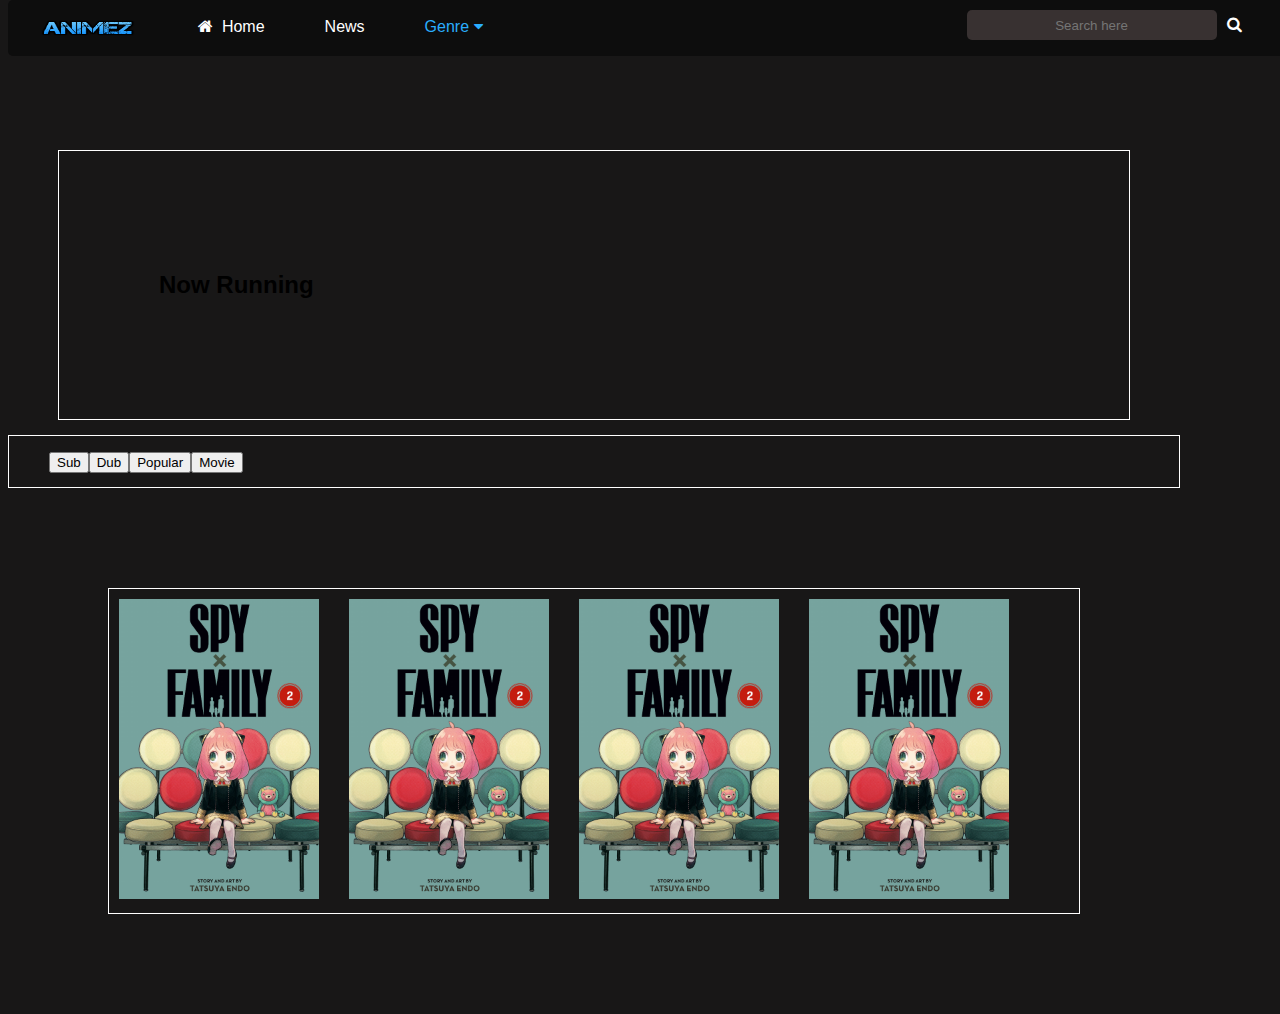
==== index.html @ 06a94055 "init" ====
<!DOCTYPE html>
<html>

<head>
  <meta name="viewport" content="width=device-width, initial-scale=1.0">
  <link rel="stylesheet" href="https://cdnjs.cloudflare.com/ajax/libs/font-awesome/4.7.0/css/font-awesome.min.css">
  <link rel="stylesheet" href="css/animeproject.css">
  <title>project on anime</title>
</head>

<body class="wholebody">
  <div class="navbar">
    <a href="#">
      <img class="logo" src="logo/cooltext421468204872958.png" width="100px" height="20 px" alt="Animez">
    </a>
    <a href="#home"><i class="fa fa-home" aria-hidden="true"></i> &nbspHome</a>
    <a href="#news"> News</a>
    <div class="dropdown">
      <button class="dropbtn"> Genre
        <i class="fa fa-caret-down"></i>


      </button>
      <div class="dropdown-content">
        <a href="videopage.html">Action</a>
        <a href="#">Adventure</a>
        <a href="#">Drama</a>
        <a href="#">Fantasy</a>
        <a href="#">Game</a>
        <a href="#">Horror</a>
        <a href="#">Isekai</a>
        <a href="#">Martial Arts</a>
        <a href="#">Slice of life</a>
        <a href="#">Vampire</a>
        <a href="#">Sports</a>
        <a href="#">Revenge</a>
        <a href="#">Shoujo</a>
        <a href="#">Supernatural</a>
      </div>
    </div>
    <div class="searchbar">
      <form action="#">
        <input type="text" placeholder="Search here">
        <button type="submit" onclick="searches()"><i class="fa fa-search"></i></button>
      </form>
    </div>
  </div>
  <div class="subhead">
    <h2 id="hdh2">Now Running</h2>
  </div>
  <div class="hdh3">
    <ul>
      <li><a href="#sub"><button>Sub</button></a></li>
      <li><a href="#dub"><button>Dub</button></a></li>
      <li><a href="#popular"><button>Popular</button></a></li>
      <li><a href="#movie"><button>Movie</button></a></li>
    </ul>
  </div>
  <div class="resultspace">
    <ul class="searchresult">
      <li>
        <a href="" title="Spy x family">
          <div class="searchimg">
            <img class="resultimg" src="img/Spy_Family_vol_1.jpg">
          </div>
        </a>
      </li>
      <li>
        <a href="" title="Spy x family">
          <div class="searchimg">
            <img class="resultimg" src="img/Spy_Family_vol_1.jpg">
          </div>
        </a>
      </li>
      <li>
        <a href="" title="Spy x family">
          <div class="searchimg">
            <img class="resultimg" src="img/Spy_Family_vol_1.jpg">
          </div>
        </a>
      </li>
      <li>
        <a href="" title="Spy x family">
          <div class="searchimg">
            <img class="resultimg" src="img/Spy_Family_vol_1.jpg">
          </div>
        </a>
      </li>
    </ul>

  </div>
  <script src="javascript/index.js"></script>
</body>

</html>
---- css/animeproject.css ----
/* apply to all things in body tag */
*{
  box-sizing: border-box;
}
.wholebody{
  width: max-content;
}
body {
    font-family: Arial, Helvetica, sans-serif;
    background-color: rgb(24, 23, 23);
  }
  /* whole nav bar */
  .navbar {
    width: 100%;
    margin-top: -150px;
    overflow: hidden !important;
    background-color: rgb(13, 13, 13);
    border: hidden;
    border-radius: 5px;
    box-sizing: border-box !important;
    position: fixed;
          }
  /* nav bar content ex: home,news */
  .navbar a {
    float: left;
    font-size: 16px;
    color: white;
    text-align: center;
    padding: 18px 30px 14px 30px;
    text-decoration: none;
    overflow: hidden;
  }
  /* dropdown apply to all content under dropdown ex: genre and button(all) */
  .dropdown {
    float: left;
    overflow: hidden;
  }
  /* appy to class 'dropbtn'  */
  .dropdown .dropbtn {
    font-size: 16px;  
    border: none;
    outline: none;
    color: rgb(42, 173, 254);
    padding: 18px 30px 14px 30px;
    background-color: inherit;
    font-family: inherit;
    margin: 0;
    overflow: hidden;
  }
  /* hovering over all the content */
  .navbar a:hover, .dropdown:hover .dropbtn {
    color: orangered;
  }
  /* important */
  .dropdown-content {
    display: none;
    position: fixed;
    background-color: #0f0e0e;
    min-width: 160px;
    box-shadow: 0px 8px 16px 0px rgba(0,0,0,0.2);
    z-index: 1;
  }
  /* important */
  .dropdown-content a {
    float: none;
    color: rgb(47, 84, 195);
    padding: 12px 16px;
    text-decoration: none;
    display: block;
    text-align: left;
  }
  /* important */
  .dropdown:hover .dropdown-content {
    display: block;
  }
  .searchbar{
    float: right;
    margin-right: 40px;
    padding-top: 10px;
    overflow: hidden;
  }
  .searchbar input{
    background-color: rgb(56, 49, 49);
    border: none;
    text-align: center;
    border-radius: 5px;
    width: 250px;
    height: 30px;
    color: white;
    /* border outline */
    outline: none;
    overflow: hidden;
  }
  .searchbar button{
    background-color: inherit;
    border: none;
    color: white;
    font-size: inherit;
  }

  .searchresult{
    display: grid;
    /* grid-template-columns: repeat(auto-fill,minmax(140px,1fr)); */
    grid-template-columns: auto auto auto auto auto auto;
    grid-gap: 30px;
    box-sizing: border-box;
    background-color: inherit;
    padding: 10px;
    margin: 100px 100px 100px 100px;
    /* overflow-y: scroll !important; */
    border: 1px solid white;
    
    /* overflow: scroll !important; */
  }
  ul{
    list-style-type: none;
  }
.resultimg{
max-height: 300px;
max-width: 250px;   
}
.subhead{
  border: 1px solid white;
  padding: 100px;
  margin-top: 150px;
  margin-left: 50px;
  margin-right: 50px;
  margin-bottom: 15px;
}
.hdh3{
  border: 1px solid white;
  padding-bottom: 35px;
  width: 100%;
}
   .hdh3 ul li{
float: left;
}
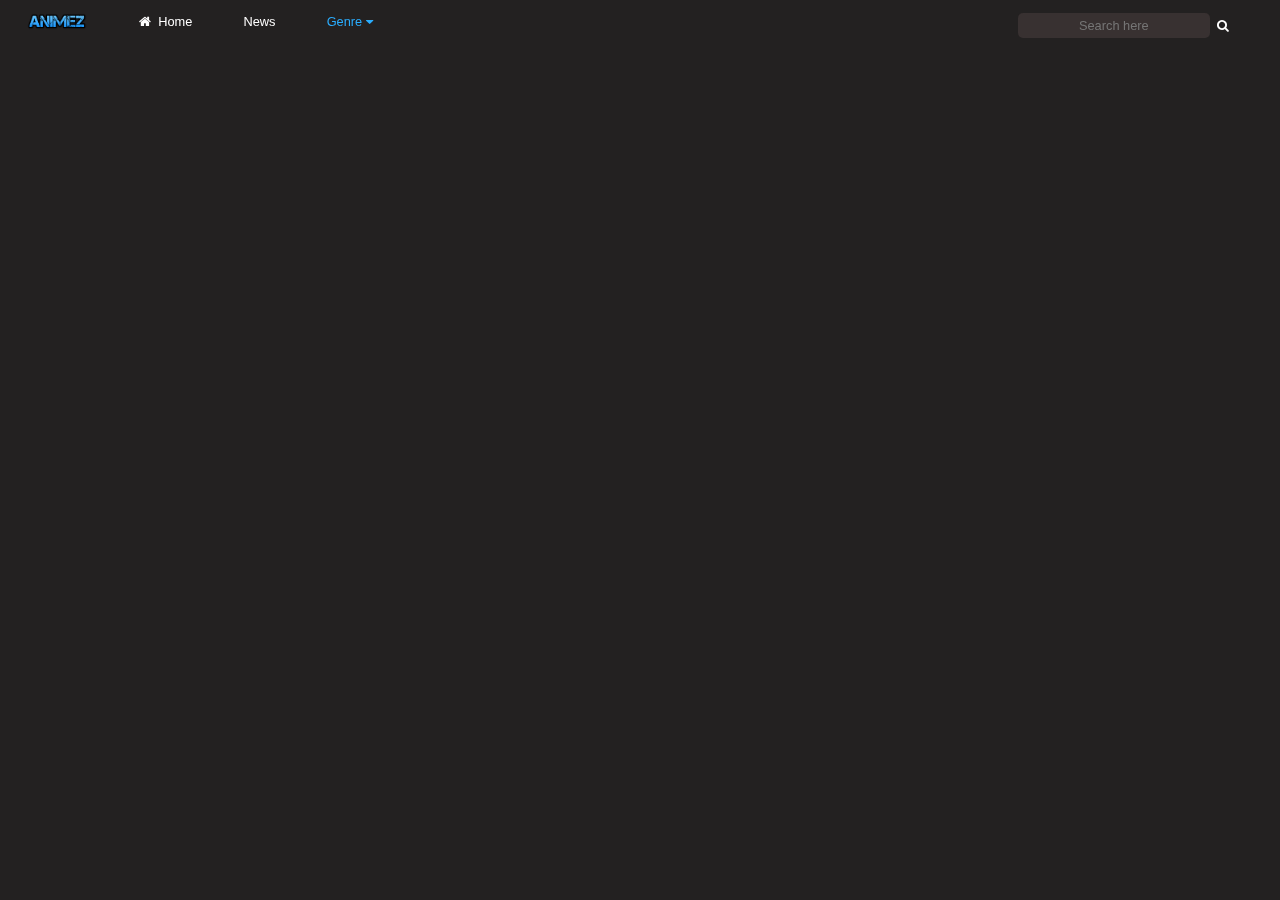
==== commit 864b1e37: "somehowresponsive" ====
--- a/index.html
+++ b/index.html
@@ -9,17 +9,16 @@
 </head>
 
 <body class="wholebody">
-  <div class="navbar">
+  <header>
     <a href="#">
-      <img class="logo" src="logo/cooltext421468204872958.png" width="100px" height="20 px" alt="Animez">
+      <img class="logo" src="logo/cooltext421468204872958.png" alt="Animez">
     </a>
     <a href="#home"><i class="fa fa-home" aria-hidden="true"></i> &nbspHome</a>
     <a href="#news"> News</a>
+
     <div class="dropdown">
       <button class="dropbtn"> Genre
         <i class="fa fa-caret-down"></i>
-
-
       </button>
       <div class="dropdown-content">
         <a href="videopage.html">Action</a>
@@ -38,57 +37,14 @@
         <a href="#">Supernatural</a>
       </div>
     </div>
+
     <div class="searchbar">
       <form action="#">
         <input type="text" placeholder="Search here">
         <button type="submit" onclick="searches()"><i class="fa fa-search"></i></button>
       </form>
-    </div>
-  </div>
-  <div class="subhead">
-    <h2 id="hdh2">Now Running</h2>
-  </div>
-  <div class="hdh3">
-    <ul>
-      <li><a href="#sub"><button>Sub</button></a></li>
-      <li><a href="#dub"><button>Dub</button></a></li>
-      <li><a href="#popular"><button>Popular</button></a></li>
-      <li><a href="#movie"><button>Movie</button></a></li>
-    </ul>
-  </div>
-  <div class="resultspace">
-    <ul class="searchresult">
-      <li>
-        <a href="" title="Spy x family">
-          <div class="searchimg">
-            <img class="resultimg" src="img/Spy_Family_vol_1.jpg">
-          </div>
-        </a>
-      </li>
-      <li>
-        <a href="" title="Spy x family">
-          <div class="searchimg">
-            <img class="resultimg" src="img/Spy_Family_vol_1.jpg">
-          </div>
-        </a>
-      </li>
-      <li>
-        <a href="" title="Spy x family">
-          <div class="searchimg">
-            <img class="resultimg" src="img/Spy_Family_vol_1.jpg">
-          </div>
-        </a>
-      </li>
-      <li>
-        <a href="" title="Spy x family">
-          <div class="searchimg">
-            <img class="resultimg" src="img/Spy_Family_vol_1.jpg">
-          </div>
-        </a>
-      </li>
-    </ul>
-
-  </div>
+    </div> 
+  </header>
   <script src="javascript/index.js"></script>
 </body>
 
--- a/css/animeproject.css
+++ b/css/animeproject.css
@@ -1,32 +1,33 @@
 /* apply to all things in body tag */
 *{
   box-sizing: border-box;
-}
-.wholebody{
-  width: max-content;
+  margin: 0;
+  padding: 0;
 }
 body {
     font-family: Arial, Helvetica, sans-serif;
-    background-color: rgb(24, 23, 23);
+    /* background-color: rgb(24, 23, 23); */
+    background-color: rgb(78, 70, 70);
   }
   /* whole nav bar */
-  .navbar {
-    width: 100%;
-    margin-top: -150px;
-    overflow: hidden !important;
-    background-color: rgb(13, 13, 13);
-    border: hidden;
-    border-radius: 5px;
-    box-sizing: border-box !important;
+  header {
+    width: 100vw;
+    height: 100vh;
+    overflow: hidden;
+    background-color: rgba(13, 13, 13, 0.658);
     position: fixed;
           }
+    .logo{
+      height: 1.5vmax;
+      margin-top: -0.2vmax
+    }
   /* nav bar content ex: home,news */
-  .navbar a {
+  header a {
     float: left;
-    font-size: 16px;
+    font-size: 1vmax;
     color: white;
     text-align: center;
-    padding: 18px 30px 14px 30px;
+    padding: 1.1vmax 2vmax 1vmax 2vmax;
     text-decoration: none;
     overflow: hidden;
   }
@@ -37,18 +38,17 @@
   }
   /* appy to class 'dropbtn'  */
   .dropdown .dropbtn {
-    font-size: 16px;  
+    font-size: 1vmax;  
     border: none;
     outline: none;
     color: rgb(42, 173, 254);
-    padding: 18px 30px 14px 30px;
+    padding: 1.1vmax 2vmax 1vmax 2vmax;
     background-color: inherit;
     font-family: inherit;
-    margin: 0;
     overflow: hidden;
   }
   /* hovering over all the content */
-  .navbar a:hover, .dropdown:hover .dropbtn {
+  header a:hover, .dropdown:hover .dropbtn {
     color: orangered;
   }
   /* important */
@@ -56,15 +56,15 @@
     display: none;
     position: fixed;
     background-color: #0f0e0e;
-    min-width: 160px;
-    box-shadow: 0px 8px 16px 0px rgba(0,0,0,0.2);
+    min-width: 10vmax;
+    box-shadow: 0vmax 0.5vmax 2vmax 0vmax rgba(0,0,0,0.2);
     z-index: 1;
   }
   /* important */
   .dropdown-content a {
     float: none;
     color: rgb(47, 84, 195);
-    padding: 12px 16px;
+    padding: 1vmax 1.2vmax;
     text-decoration: none;
     display: block;
     text-align: left;
@@ -75,8 +75,8 @@
   }
   .searchbar{
     float: right;
-    margin-right: 40px;
-    padding-top: 10px;
+    margin-right: 4vmax;
+    padding-top: 1vmax;
     overflow: hidden;
   }
   .searchbar input{
@@ -84,9 +84,10 @@
     border: none;
     text-align: center;
     border-radius: 5px;
-    width: 250px;
-    height: 30px;
+    width: 15vmax;
+    height: 2vmax;
     color: white;
+    font-size: 1vmax;
     /* border outline */
     outline: none;
     overflow: hidden;
@@ -95,43 +96,6 @@
     background-color: inherit;
     border: none;
     color: white;
-    font-size: inherit;
-  }
-
-  .searchresult{
-    display: grid;
-    /* grid-template-columns: repeat(auto-fill,minmax(140px,1fr)); */
-    grid-template-columns: auto auto auto auto auto auto;
-    grid-gap: 30px;
-    box-sizing: border-box;
-    background-color: inherit;
-    padding: 10px;
-    margin: 100px 100px 100px 100px;
-    /* overflow-y: scroll !important; */
-    border: 1px solid white;
-    
-    /* overflow: scroll !important; */
-  }
-  ul{
-    list-style-type: none;
-  }
-.resultimg{
-max-height: 300px;
-max-width: 250px;   
-}
-.subhead{
-  border: 1px solid white;
-  padding: 100px;
-  margin-top: 150px;
-  margin-left: 50px;
-  margin-right: 50px;
-  margin-bottom: 15px;
-}
-.hdh3{
-  border: 1px solid white;
-  padding-bottom: 35px;
-  width: 100%;
-}
-   .hdh3 ul li{
-float: left;
-}
+    font-size: 1vmax;
+    margin-left: 0.2vmax;
+  }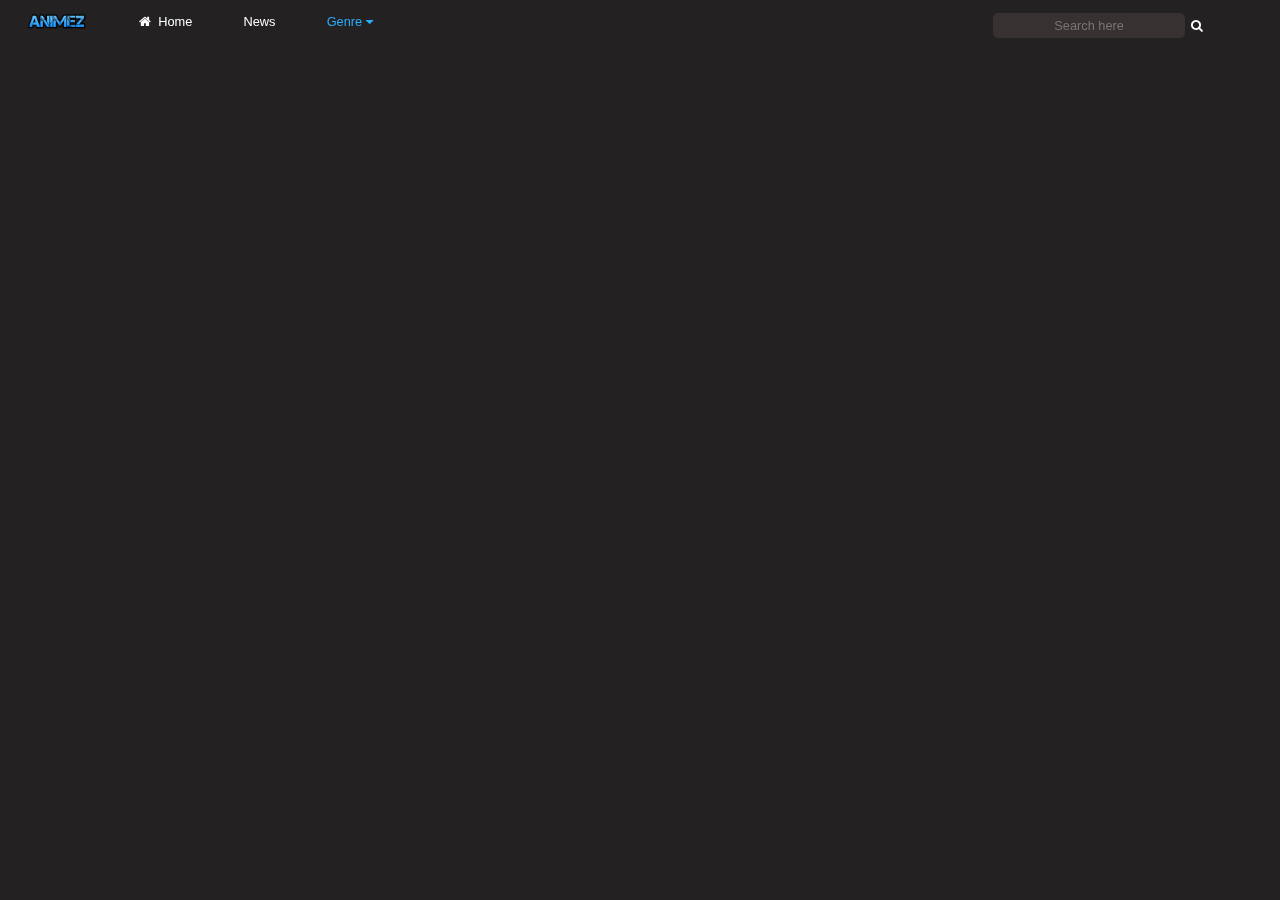
==== commit 184da70d: "sigh" ====
--- a/index.html
+++ b/index.html
@@ -38,12 +38,12 @@
       </div>
     </div>
 
-    <div class="searchbar">
+    <a <div class="searchbar">
       <form action="#">
         <input type="text" placeholder="Search here">
         <button type="submit" onclick="searches()"><i class="fa fa-search"></i></button>
       </form>
-    </div> 
+    </div> </a> 
   </header>
   <script src="javascript/index.js"></script>
 </body>
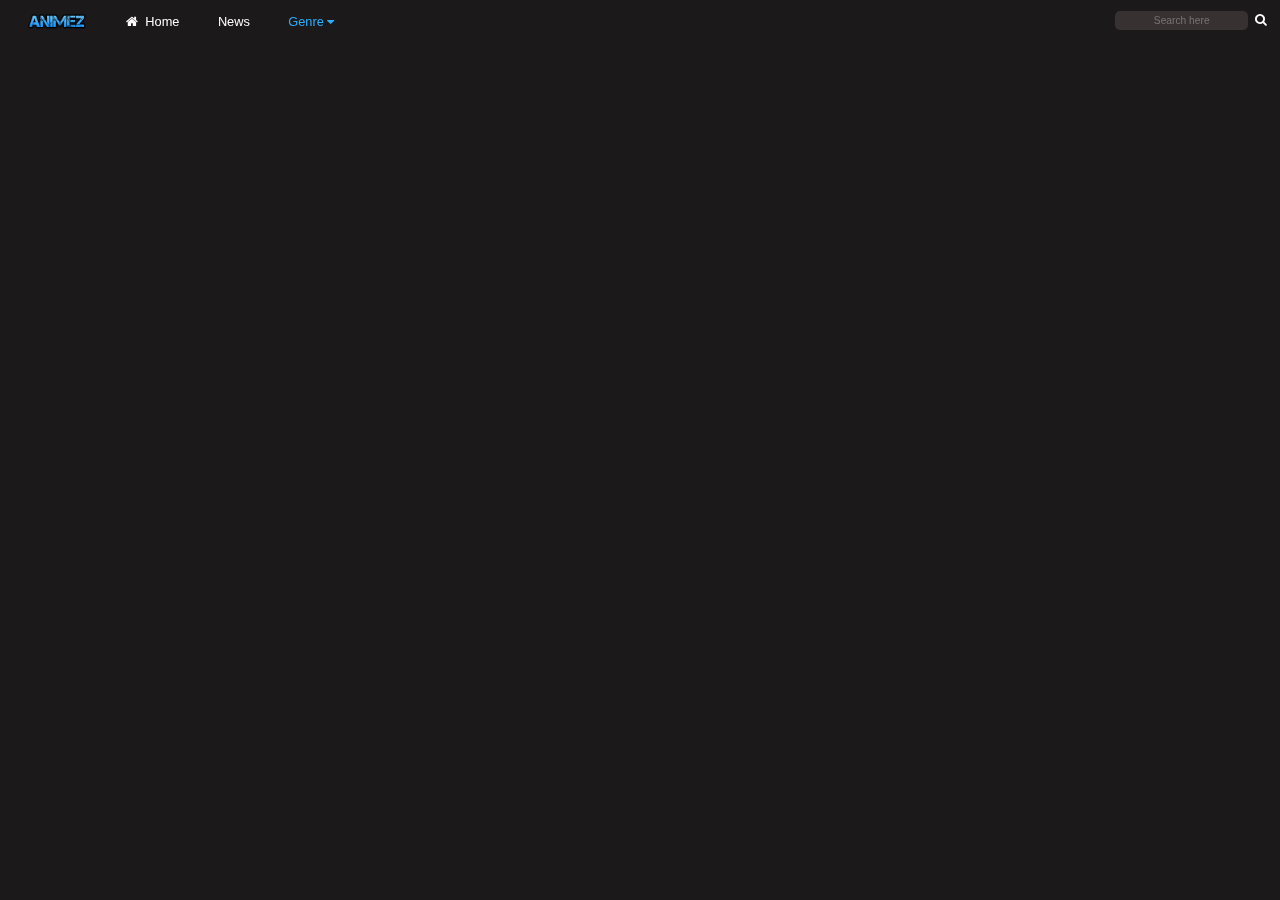
==== commit 95ea7be8: "mediaquery" ====
--- a/index.html
+++ b/index.html
@@ -16,8 +16,8 @@
     <a href="#home"><i class="fa fa-home" aria-hidden="true"></i> &nbspHome</a>
     <a href="#news"> News</a>
 
-    <div class="dropdown">
-      <button class="dropbtn"> Genre
+     <div class="dropdown">
+      <button class="dropbtn">Genre
         <i class="fa fa-caret-down"></i>
       </button>
       <div class="dropdown-content">
@@ -38,12 +38,12 @@
       </div>
     </div>
 
-    <a <div class="searchbar">
+    <div class="searchbar">
       <form action="#">
         <input type="text" placeholder="Search here">
         <button type="submit" onclick="searches()"><i class="fa fa-search"></i></button>
       </form>
-    </div> </a> 
+    </div> 
   </header>
   <script src="javascript/index.js"></script>
 </body>
--- a/css/animeproject.css
+++ b/css/animeproject.css
@@ -14,7 +14,7 @@
     width: 100vw;
     height: 100vh;
     overflow: hidden;
-    background-color: rgba(13, 13, 13, 0.658);
+    background-color: rgba(13, 13, 13, 0.779);
     position: fixed;
           }
     .logo{
@@ -27,7 +27,7 @@
     font-size: 1vmax;
     color: white;
     text-align: center;
-    padding: 1.1vmax 2vmax 1vmax 2vmax;
+    padding: 1.1vmax 1vmax 1vmax 2vmax;
     text-decoration: none;
     overflow: hidden;
   }
@@ -50,6 +50,7 @@
   /* hovering over all the content */
   header a:hover, .dropdown:hover .dropbtn {
     color: orangered;
+    transition: .5s;
   }
   /* important */
   .dropdown-content {
@@ -75,8 +76,8 @@
   }
   .searchbar{
     float: right;
-    margin-right: 4vmax;
-    padding-top: 1vmax;
+    margin-right: 1vmax;
+    padding-top: .8vmax;
     overflow: hidden;
   }
   .searchbar input{
@@ -84,10 +85,9 @@
     border: none;
     text-align: center;
     border-radius: 5px;
-    width: 15vmax;
-    height: 2vmax;
+    height: 1.5vmax;
     color: white;
-    font-size: 1vmax;
+    font-size: .8vmax;
     /* border outline */
     outline: none;
     overflow: hidden;
@@ -98,4 +98,10 @@
     color: white;
     font-size: 1vmax;
     margin-left: 0.2vmax;
-  }+  }
+@media only screen and (max-width:500px)
+{
+  .searchbar{
+    padding-top: 0;
+  }
+}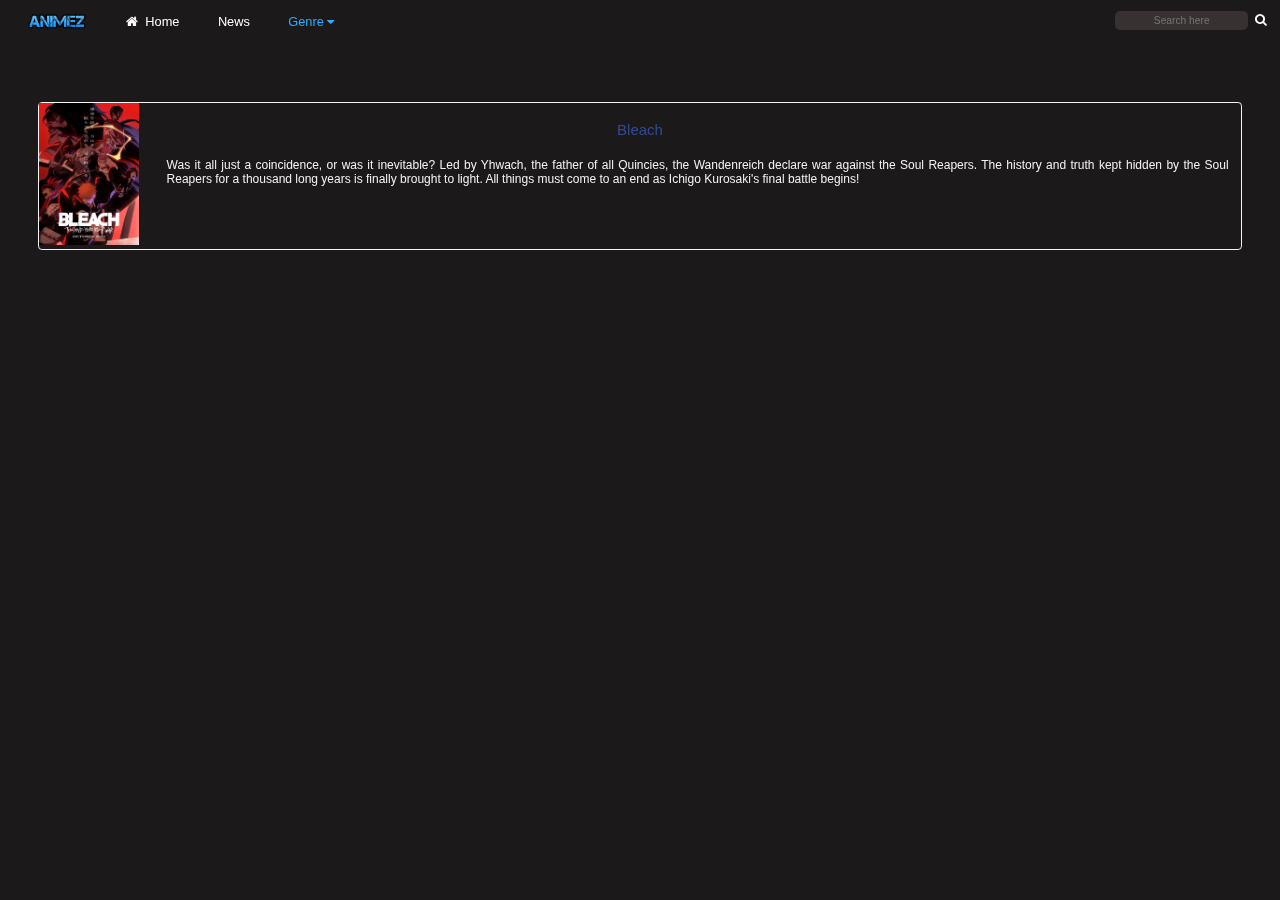
==== commit c582eb13: "sigh.." ====
--- a/index.html
+++ b/index.html
@@ -16,7 +16,7 @@
     <a href="#home"><i class="fa fa-home" aria-hidden="true"></i> &nbspHome</a>
     <a href="#news"> News</a>
 
-     <div class="dropdown">
+    <div class="dropdown">
       <button class="dropbtn">Genre
         <i class="fa fa-caret-down"></i>
       </button>
@@ -43,8 +43,49 @@
         <input type="text" placeholder="Search here">
         <button type="submit" onclick="searches()"><i class="fa fa-search"></i></button>
       </form>
-    </div> 
+    </div>
+    <div class="subhead">
+     
+    </div>
   </header>
+  <div class="subhead">
+  <div class="slideshow-container">
+    
+    <div class="mySlides fade">
+      <div class="imagesetting">
+      <img src="img/bleach.jpg" style="width:100%">
+    </div>
+      <div class="text">
+        <p class="subheadtitle">Bleach</p>
+        <p class="subheaddetails">
+          Was it all just a coincidence, or was it inevitable? Led by Yhwach, the father of all Quincies, the Wandenreich declare war against the Soul Reapers. The history and truth kept hidden by the Soul Reapers for a thousand long years is finally brought to light. All things must come to an end as Ichigo Kurosaki's final battle begins!
+        </p>  
+      </div>
+    </div>
+    
+    <div class="mySlides fade">
+      <div class="imagesetting">
+      <img src="img/bluelock.jpg" style="width:100%">
+    </div>
+      <div class="text">
+        <p class="subheadtitle">Bluelock</p>
+        <p class="subheaddetails">After a disastrous defeat at the 2018 World Cup, Japan's team struggles to regroup. The Japan Football Union is hell-bent on creating a striker who hungers for goals and thirsts for victory, to do so, they've gathered 300 of Japan's best and brightest youth players. Who will emerge to lead the team?</p>
+      </div>
+    </div>
+    
+    <div class="mySlides fade">
+      <div class="imagesetting">
+      <img src="img/chainsawman.jpg" style="width:100%">
+      </div>
+      <div class="text">
+        <p class="subheadtitle">chainsaw Man</p>
+        <p class="subheaddetails">
+          Was it all just a coincidence, or was it inevitable? Led by Yhwach, the father of all Quincies, the Wandenreich declare war against the Soul Reapers. The history and truth kept hidden by the Soul Reapers for a thousand long years is finally brought to light. All things must come to an end as Ichigo Kurosaki's final battle begins!
+        </p>
+      </div>
+    </div>
+    </div>
+  </div>
   <script src="javascript/index.js"></script>
 </body>
 
--- a/css/animeproject.css
+++ b/css/animeproject.css
@@ -99,9 +99,74 @@
     font-size: 1vmax;
     margin-left: 0.2vmax;
   }
-@media only screen and (max-width:500px)
-{
+.subhead{
+  padding-top: 8vmax;
+}
+.slideshow-container {
+  border: 1px solid whitesmoke;
+  max-width: 100%px;
+  position: relative;
+  margin-left: 3vmax;
+  margin-right: 3vmax;
+  border-radius: .3vmax;
+}
+.imagesetting{
+  width: 100px;
+}
+/* Caption text */
+.text {
+  color: #f2f2f2;
+  font-size: 15px;
+  padding: 8px 12px;
+  position: absolute;
+  bottom: 55px;
+  width: 100%;
+  text-align: center;
+}
+.text .subheaddetails{
+  margin-left: 9vmax;
+  font-size: 12px;
+  text-align:justify;
+}
+.text .subheadtitle{
+  padding-bottom: 20px;
+  color: rgba(65, 105, 225, 0.619);
+}
+/* Fading animation */
+.fade {
+  animation-name: fade;
+  animation-duration: 1.5s;
+}
+
+@keyframes fade {
+  from {opacity: .4} 
+  to {opacity: 1}
+}
+
+/* On smaller screens, decrease text size */
+@media only screen and (max-width: 500px){
+  .text {font-size: 11px}
   .searchbar{
-    padding-top: 0;
+    padding-top: 2px;
   }
-}+  .slideshow-container{
+    max-height: 10vmax;
+  }
+  .imagesetting{
+    width: 48px;
+  }
+  .text{
+    bottom: 3px;
+  }
+  .text p{
+    font-size: 1vmax;
+  }
+  .text .subheaddetails{
+    margin-left: 40px;
+    padding-top: 4px;
+    color: rgb(109, 104, 104);
+  }
+  .text .subheadtitle{
+    padding-left: 25px;
+  }
+} 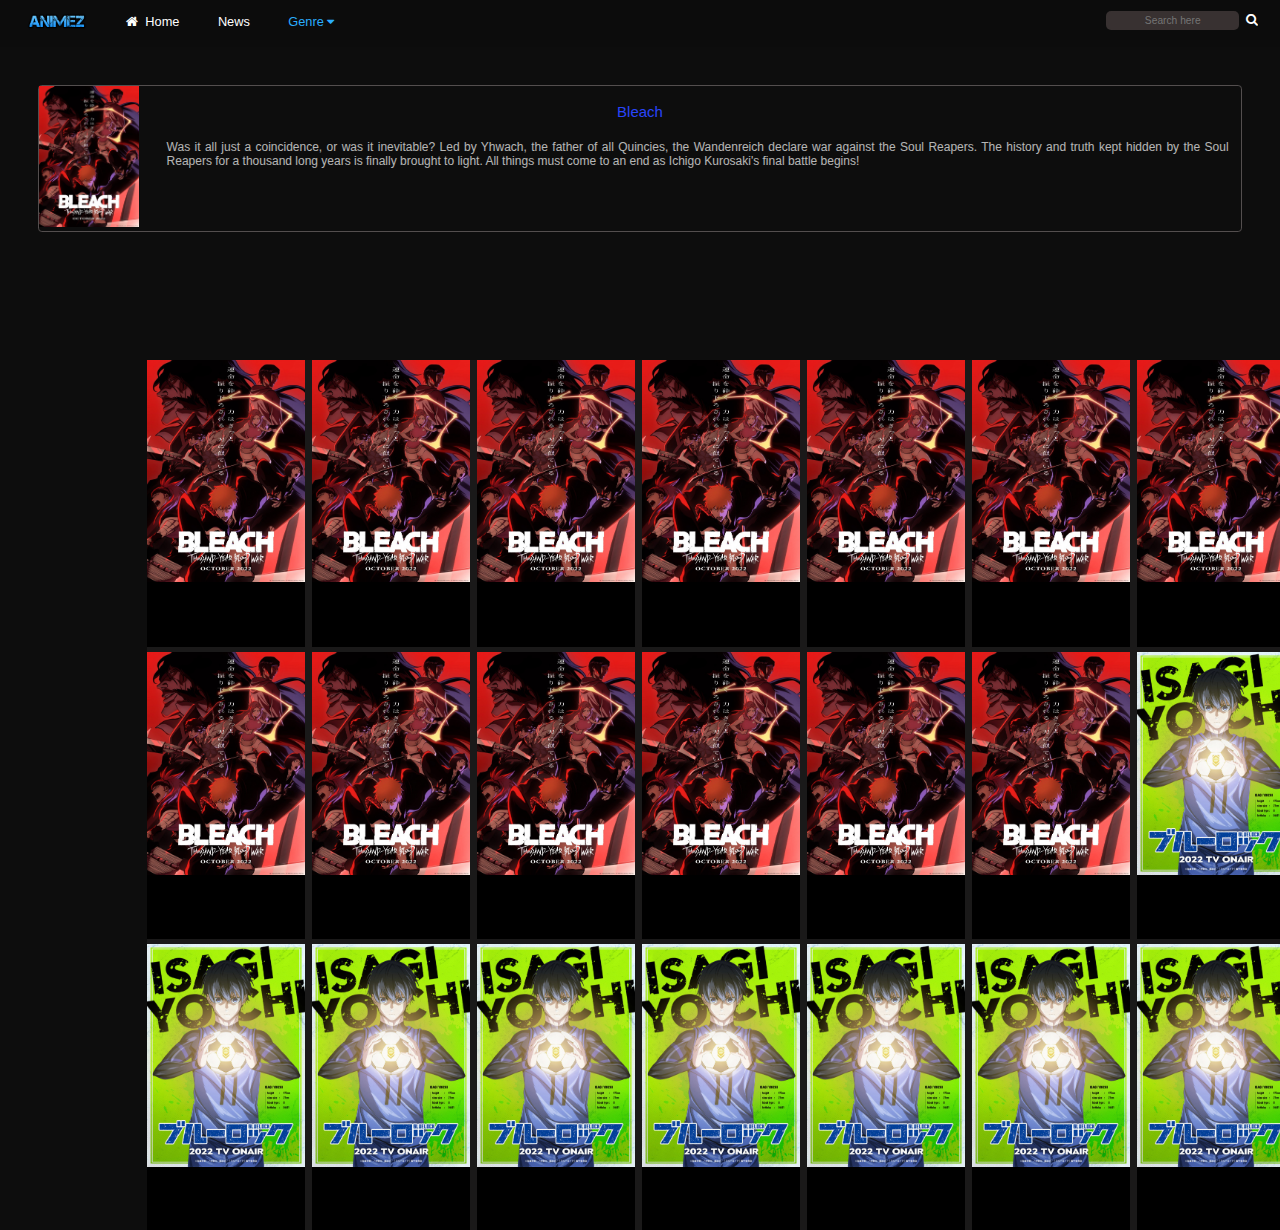
==== commit 6aadfd23: "opacity cleared" ====
--- a/index.html
+++ b/index.html
@@ -45,47 +45,239 @@
       </form>
     </div>
     <div class="subhead">
-     
+
     </div>
   </header>
   <div class="subhead">
-  <div class="slideshow-container">
-    
-    <div class="mySlides fade">
-      <div class="imagesetting">
-      <img src="img/bleach.jpg" style="width:100%">
-    </div>
-      <div class="text">
-        <p class="subheadtitle">Bleach</p>
-        <p class="subheaddetails">
-          Was it all just a coincidence, or was it inevitable? Led by Yhwach, the father of all Quincies, the Wandenreich declare war against the Soul Reapers. The history and truth kept hidden by the Soul Reapers for a thousand long years is finally brought to light. All things must come to an end as Ichigo Kurosaki's final battle begins!
-        </p>  
-      </div>
-    </div>
-    
-    <div class="mySlides fade">
-      <div class="imagesetting">
-      <img src="img/bluelock.jpg" style="width:100%">
-    </div>
-      <div class="text">
-        <p class="subheadtitle">Bluelock</p>
-        <p class="subheaddetails">After a disastrous defeat at the 2018 World Cup, Japan's team struggles to regroup. The Japan Football Union is hell-bent on creating a striker who hungers for goals and thirsts for victory, to do so, they've gathered 300 of Japan's best and brightest youth players. Who will emerge to lead the team?</p>
-      </div>
-    </div>
-    
-    <div class="mySlides fade">
-      <div class="imagesetting">
-      <img src="img/chainsawman.jpg" style="width:100%">
-      </div>
-      <div class="text">
-        <p class="subheadtitle">chainsaw Man</p>
-        <p class="subheaddetails">
-          Was it all just a coincidence, or was it inevitable? Led by Yhwach, the father of all Quincies, the Wandenreich declare war against the Soul Reapers. The history and truth kept hidden by the Soul Reapers for a thousand long years is finally brought to light. All things must come to an end as Ichigo Kurosaki's final battle begins!
-        </p>
-      </div>
-    </div>
+    <div class="slideshow-container">
+
+      <div class="mySlides fade">
+        <div class="imagesetting">
+          <img src="img/bleach.jpg" style="width:100%">
+        </div>
+        <div class="text">
+          <p class="subheadtitle">Bleach</p>
+          <p class="subheaddetails">
+            Was it all just a coincidence, or was it inevitable? Led by Yhwach, the father of all Quincies, the
+            Wandenreich declare war against the Soul Reapers. The history and truth kept hidden by the Soul Reapers for
+            a thousand long years is finally brought to light. All things must come to an end as Ichigo Kurosaki's final
+            battle begins!
+          </p>
+        </div>
+      </div>
+
+      <div class="mySlides fade">
+        <div class="imagesetting">
+          <img src="img/bluelock.jpg" style="width:100%">
+        </div>
+        <div class="text">
+          <p class="subheadtitle">Bluelock</p>
+          <p class="subheaddetails">After a disastrous defeat at the 2018 World Cup, Japan's team struggles to regroup.
+            The Japan Football Union is hell-bent on creating a striker who hungers for goals and thirsts for victory,
+            to do so, they've gathered 300 of Japan's best and brightest youth players. Who will emerge to lead the
+            team?</p>
+        </div>
+      </div>
+
+      <div class="mySlides fade">
+        <div class="imagesetting">
+          <img src="img/chainsawman.jpg" style="width:100%">
+        </div>
+        <div class="text">
+          <p class="subheadtitle">chainsaw Man</p>
+          <p class="subheaddetails">
+            Was it all just a coincidence, or was it inevitable? Led by Yhwach, the father of all Quincies, the
+            Wandenreich declare war against the Soul Reapers. The history and truth kept hidden by the Soul Reapers for
+            a thousand long years is finally brought to light. All things must come to an end as Ichigo Kurosaki's final
+            battle begins!
+          </p>
+        </div>
+      </div>
     </div>
   </div>
+  <div class="container">
+    <div class="items">
+      <div class="containerImage">
+        <img src="img/bleach.jpg" alt="">
+      </div>
+    </div>
+    <div class="items">
+      <div class="containerImage">
+        <img src="img/bleach.jpg" alt="">
+      </div>
+    </div>
+    <div class="items">
+      <div class="containerImage">
+        <img src="img/bleach.jpg" alt="">
+      </div>
+    </div>
+    <div class="items">
+      <div class="containerImage">
+        <img src="img/bleach.jpg" alt="">
+      </div>
+    </div>
+    <div class="items">
+      <div class="containerImage">
+        <img src="img/bleach.jpg" alt="">
+      </div>
+    </div>
+    <div class="items">
+      <div class="containerImage">
+        <img src="img/bleach.jpg" alt="">
+      </div>
+    </div>
+    <div class="items">
+      <div class="containerImage">
+        <img src="img/bleach.jpg" alt="">
+      </div>
+    </div>
+    <div class="items">
+      <div class="containerImage">
+        <img src="img/bleach.jpg" alt="">
+      </div>
+    </div>
+    <div class="items">
+      <div class="containerImage">
+        <img src="img/bleach.jpg" alt="">
+      </div>      
+    </div>
+    <div class="items">
+      <div class="containerImage">
+        <img src="img/bleach.jpg" alt="">
+      </div>
+    </div>
+    <div class="items">
+      <div class="containerImage">
+        <img src="img/bleach.jpg" alt="">
+      </div>
+    </div>
+    <div class="items">
+      <div class="containerImage">
+        <img src="img/bleach.jpg" alt="">
+      </div>
+    </div>
+    <div class="items">
+      <div class="containerImage">
+        <img src="img/bleach.jpg" alt="">
+      </div>
+    </div>
+    <div class="items">
+            <div class="containerImage">
+        <img src="img/bluelock.jpg" alt="">
+      </div>
+    </div>
+    <div class="items">
+            <div class="containerImage">
+        <img src="img/bluelock.jpg" alt="">
+      </div>
+    </div>
+    <div class="items">
+            <div class="containerImage">
+        <img src="img/bluelock.jpg" alt="">
+      </div>
+    </div>
+    <div class="items">
+            <div class="containerImage">
+        <img src="img/bluelock.jpg" alt="">
+      </div>
+    </div>
+    <div class="items">
+            <div class="containerImage">
+        <img src="img/bluelock.jpg" alt="">
+      </div>
+    </div>
+    <div class="items">
+            <div class="containerImage">
+        <img src="img/bluelock.jpg" alt="">
+      </div>
+    </div>
+    <div class="items">
+            <div class="containerImage">
+        <img src="img/bluelock.jpg" alt="">
+      </div>
+    </div>
+    <div class="items">
+            <div class="containerImage">
+        <img src="img/bluelock.jpg" alt="">
+      </div>
+    </div>
+    <div class="items">
+            <div class="containerImage">
+        <img src="img/bluelock.jpg" alt="">
+      </div>
+    </div>
+    <div class="items">
+            <div class="containerImage">
+        <img src="img/bluelock.jpg" alt="">
+      </div>
+    </div>
+    <div class="items">
+            <div class="containerImage">
+        <img src="img/bluelock.jpg" alt="">
+      </div>
+    </div>
+    <div class="items">
+            <div class="containerImage">
+        <img src="img/bluelock.jpg" alt="">
+      </div>
+    </div>
+    <div class="items">
+            <div class="containerImage">
+        <img src="img/bluelock.jpg" alt="">
+      </div>
+    </div>
+    <div class="items">
+            <div class="containerImage">
+        <img src="img/bluelock.jpg" alt="">
+      </div>
+    </div>
+    <div class="items">
+            <div class="containerImage">
+        <img src="img/bluelock.jpg" alt="">
+      </div>
+    </div>
+    <div class="items">
+            <div class="containerImage">
+        <img src="img/bluelock.jpg" alt="">
+      </div>
+    </div>
+    <div class="items">
+            <div class="containerImage">
+        <img src="img/bluelock.jpg" alt="">
+      </div>
+    </div>
+    <div class="items">
+            <div class="containerImage">
+        <img src="img/bluelock.jpg" alt="">
+      </div>
+    </div>
+    <div class="items">
+            <div class="containerImage">
+        <img src="img/bluelock.jpg" alt="">
+      </div>
+    </div>
+    <div class="items">
+            <div class="containerImage">
+        <img src="img/bluelock.jpg" alt="">
+      </div>
+    </div>
+    <div class="items">
+            <div class="containerImage">
+        <img src="img/bluelock.jpg" alt="">
+      </div>
+    </div>
+    <div class="items">
+            <div class="containerImage">
+        <img src="img/bluelock.jpg" alt="">
+      </div>
+    </div>
+    <div class="items">
+            <div class="containerImage">
+        <img src="img/bluelock.jpg" alt="">
+      </div>
+    </div>
+  </div>
+
   <script src="javascript/index.js"></script>
 </body>
 
--- a/css/animeproject.css
+++ b/css/animeproject.css
@@ -7,15 +7,27 @@
 body {
     font-family: Arial, Helvetica, sans-serif;
     /* background-color: rgb(24, 23, 23); */
-    background-color: rgb(78, 70, 70);
-  }
+    background-color: rgb(13,13,13  );
+
+   }
+   ::-webkit-scrollbar{
+    width: 10px;
+   }
+   ::-webkit-scrollbar-track{
+     background-color: black;
+  }
+  ::-webkit-scrollbar-thumb{
+    background-color: rgb(35, 33, 33);
+  }
+  ::-webkit-scrollbar-thumb:hover{
+    background-color: rgb(56, 54, 54);
+   }
   /* whole nav bar */
   header {
     width: 100vw;
-    height: 100vh;
     overflow: hidden;
     background-color: rgba(13, 13, 13, 0.779);
-    position: fixed;
+    position: relative;
           }
     .logo{
       height: 1.5vmax;
@@ -58,7 +70,7 @@
     position: fixed;
     background-color: #0f0e0e;
     min-width: 10vmax;
-    box-shadow: 0vmax 0.5vmax 2vmax 0vmax rgba(0,0,0,0.2);
+    box-shadow: 0px 0px 16px .4px black;
     z-index: 1;
   }
   /* important */
@@ -76,7 +88,7 @@
   }
   .searchbar{
     float: right;
-    margin-right: 1vmax;
+    margin-right: 1.7vmax;
     padding-top: .8vmax;
     overflow: hidden;
   }
@@ -100,11 +112,11 @@
     margin-left: 0.2vmax;
   }
 .subhead{
-  padding-top: 8vmax;
+  padding-top: 3vmax;
 }
 .slideshow-container {
-  border: 1px solid whitesmoke;
-  max-width: 100%px;
+  border: 1px solid rgb(83, 78, 78);
+  max-width: 100%;
   position: relative;
   margin-left: 3vmax;
   margin-right: 3vmax;
@@ -115,7 +127,7 @@
 }
 /* Caption text */
 .text {
-  color: #f2f2f2;
+  color: #fcfcfc;
   font-size: 15px;
   padding: 8px 12px;
   position: absolute;
@@ -127,10 +139,11 @@
   margin-left: 9vmax;
   font-size: 12px;
   text-align:justify;
+  opacity: .7;
 }
 .text .subheadtitle{
   padding-bottom: 20px;
-  color: rgba(65, 105, 225, 0.619);
+  color: rgb(41, 69, 250)
 }
 /* Fading animation */
 .fade {
@@ -139,12 +152,33 @@
 }
 
 @keyframes fade {
-  from {opacity: .4} 
+  from {opacity: .5} 
   to {opacity: 1}
 }
-
+.container{
+  background: rgb(26, 25, 25);
+display: grid;
+width: 1150px;
+height: 870px;
+/* grid-template-rows: repeat(4,1fr); */
+/* grid-template-columns: repeat(6,1fr); */
+grid-template-columns: repeat(auto-fill,minmax(160px,1fr));
+gap: 5px;
+overflow: hidden;
+margin-left: 11.5vmax;
+margin-top: 10vmax;
+box-sizing: border-box;
+}
+.container .items{
+height: 287.14px;
+width: 157.5px;
+background-color: black;
+}
+.container .items .containerImage img{
+width: 157.5px;
+}
 /* On smaller screens, decrease text size */
-@media only screen and (max-width: 500px){
+@media only screen and (max-width: 1000px){
   .text {font-size: 11px}
   .searchbar{
     padding-top: 2px;
@@ -156,17 +190,16 @@
     width: 48px;
   }
   .text{
-    bottom: 3px;
-  }
-  .text p{
-    font-size: 1vmax;
+    bottom: 7.5px;
   }
   .text .subheaddetails{
     margin-left: 40px;
-    padding-top: 4px;
+    padding-top: 0;
     color: rgb(109, 104, 104);
+    font-size: 5px;
   }
   .text .subheadtitle{
     padding-left: 25px;
+    font-size: 8px;
   }
 } 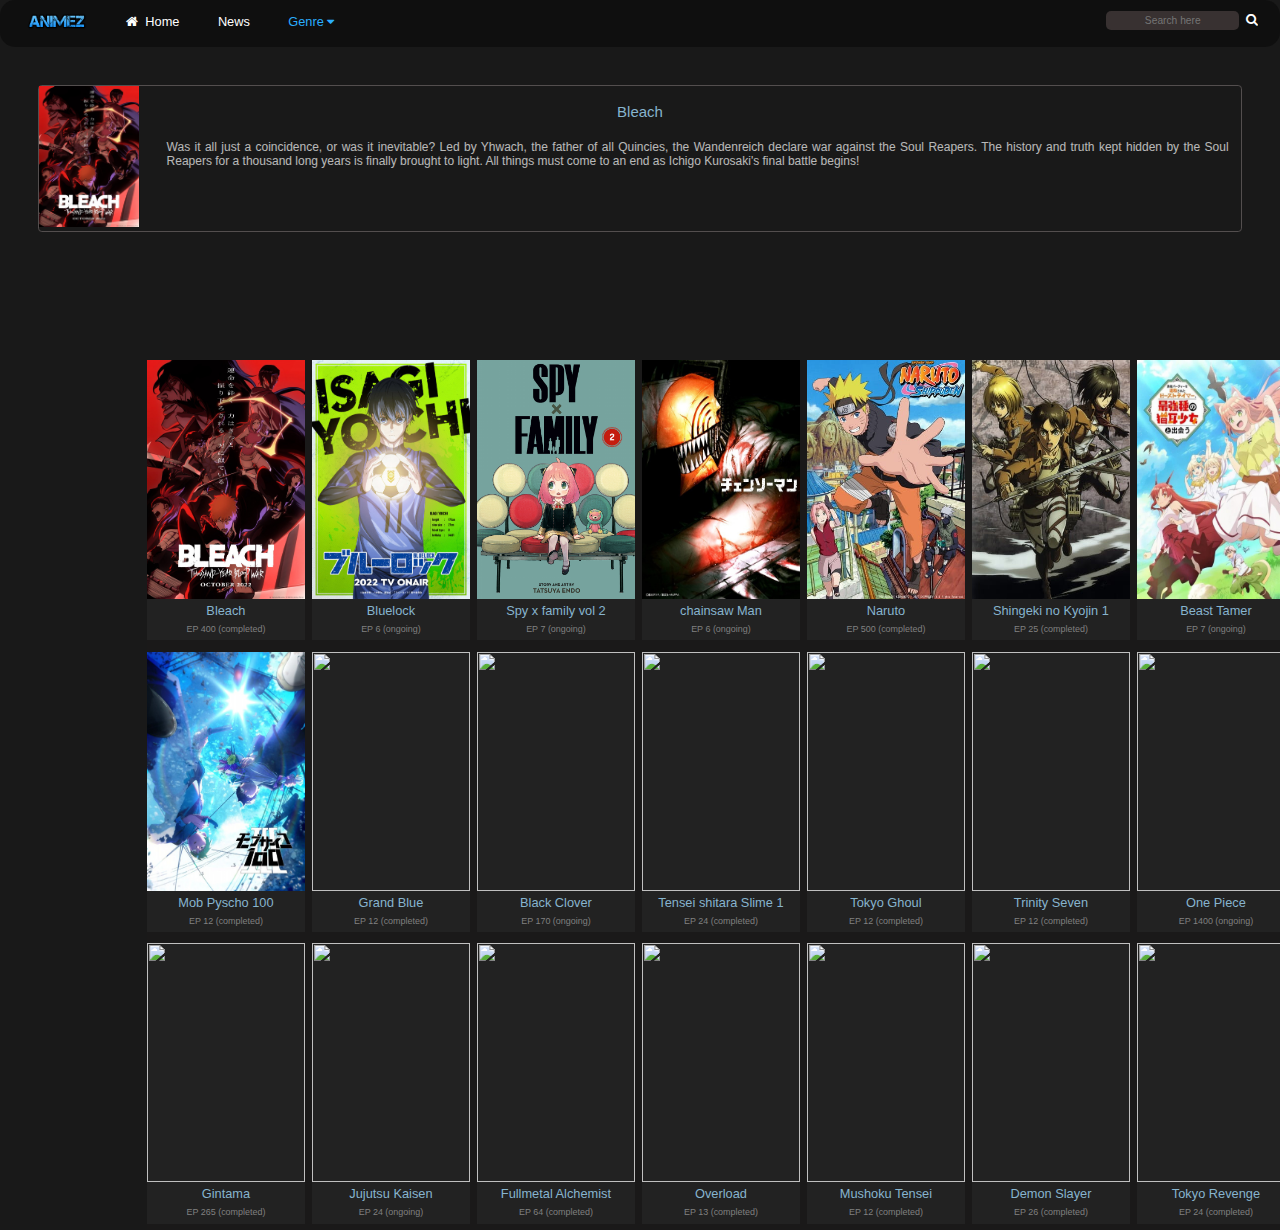
==== commit a4c1bdbc: "content" ====
--- a/index.html
+++ b/index.html
@@ -99,184 +99,239 @@
     <div class="items">
       <div class="containerImage">
         <img src="img/bleach.jpg" alt="">
-      </div>
-    </div>
-    <div class="items">
-      <div class="containerImage">
-        <img src="img/bleach.jpg" alt="">
-      </div>
-    </div>
-    <div class="items">
-      <div class="containerImage">
-        <img src="img/bleach.jpg" alt="">
-      </div>
-    </div>
-    <div class="items">
-      <div class="containerImage">
-        <img src="img/bleach.jpg" alt="">
-      </div>
-    </div>
-    <div class="items">
-      <div class="containerImage">
-        <img src="img/bleach.jpg" alt="">
-      </div>
-    </div>
-    <div class="items">
-      <div class="containerImage">
-        <img src="img/bleach.jpg" alt="">
-      </div>
-    </div>
-    <div class="items">
-      <div class="containerImage">
-        <img src="img/bleach.jpg" alt="">
-      </div>
-    </div>
-    <div class="items">
-      <div class="containerImage">
-        <img src="img/bleach.jpg" alt="">
-      </div>
-    </div>
-    <div class="items">
-      <div class="containerImage">
-        <img src="img/bleach.jpg" alt="">
-      </div>      
-    </div>
-    <div class="items">
-      <div class="containerImage">
-        <img src="img/bleach.jpg" alt="">
-      </div>
-    </div>
-    <div class="items">
-      <div class="containerImage">
-        <img src="img/bleach.jpg" alt="">
-      </div>
-    </div>
-    <div class="items">
-      <div class="containerImage">
-        <img src="img/bleach.jpg" alt="">
-      </div>
-    </div>
-    <div class="items">
-      <div class="containerImage">
-        <img src="img/bleach.jpg" alt="">
-      </div>
-    </div>
-    <div class="items">
-            <div class="containerImage">
+        <div class="containertext">
+          Bleach
+        </div>
+        <div class="containerepisode">
+          EP 400 (completed)
+        </div>
+      </div>
+    </div>
+    <div class="items">
+      <div class="containerImage">
         <img src="img/bluelock.jpg" alt="">
-      </div>
-    </div>
-    <div class="items">
-            <div class="containerImage">
-        <img src="img/bluelock.jpg" alt="">
-      </div>
-    </div>
-    <div class="items">
-            <div class="containerImage">
-        <img src="img/bluelock.jpg" alt="">
-      </div>
-    </div>
-    <div class="items">
-            <div class="containerImage">
-        <img src="img/bluelock.jpg" alt="">
-      </div>
-    </div>
-    <div class="items">
-            <div class="containerImage">
-        <img src="img/bluelock.jpg" alt="">
-      </div>
-    </div>
-    <div class="items">
-            <div class="containerImage">
-        <img src="img/bluelock.jpg" alt="">
-      </div>
-    </div>
-    <div class="items">
-            <div class="containerImage">
-        <img src="img/bluelock.jpg" alt="">
-      </div>
-    </div>
-    <div class="items">
-            <div class="containerImage">
-        <img src="img/bluelock.jpg" alt="">
-      </div>
-    </div>
-    <div class="items">
-            <div class="containerImage">
-        <img src="img/bluelock.jpg" alt="">
-      </div>
-    </div>
-    <div class="items">
-            <div class="containerImage">
-        <img src="img/bluelock.jpg" alt="">
-      </div>
-    </div>
-    <div class="items">
-            <div class="containerImage">
-        <img src="img/bluelock.jpg" alt="">
-      </div>
-    </div>
-    <div class="items">
-            <div class="containerImage">
-        <img src="img/bluelock.jpg" alt="">
-      </div>
-    </div>
-    <div class="items">
-            <div class="containerImage">
-        <img src="img/bluelock.jpg" alt="">
-      </div>
-    </div>
-    <div class="items">
-            <div class="containerImage">
-        <img src="img/bluelock.jpg" alt="">
-      </div>
-    </div>
-    <div class="items">
-            <div class="containerImage">
-        <img src="img/bluelock.jpg" alt="">
-      </div>
-    </div>
-    <div class="items">
-            <div class="containerImage">
-        <img src="img/bluelock.jpg" alt="">
-      </div>
-    </div>
-    <div class="items">
-            <div class="containerImage">
-        <img src="img/bluelock.jpg" alt="">
-      </div>
-    </div>
-    <div class="items">
-            <div class="containerImage">
-        <img src="img/bluelock.jpg" alt="">
-      </div>
-    </div>
-    <div class="items">
-            <div class="containerImage">
-        <img src="img/bluelock.jpg" alt="">
-      </div>
-    </div>
-    <div class="items">
-            <div class="containerImage">
-        <img src="img/bluelock.jpg" alt="">
-      </div>
-    </div>
-    <div class="items">
-            <div class="containerImage">
-        <img src="img/bluelock.jpg" alt="">
-      </div>
-    </div>
-    <div class="items">
-            <div class="containerImage">
-        <img src="img/bluelock.jpg" alt="">
-      </div>
-    </div>
-    <div class="items">
-            <div class="containerImage">
-        <img src="img/bluelock.jpg" alt="">
-      </div>
-    </div>
-  </div>
+        <div class="containertext">
+          Bluelock
+        </div>
+        <div class="containerepisode">
+          EP 6 (ongoing)
+        </div>
+      </div>
+    </div>
+    <div class="items">
+      <div class="containerImage">
+        <img src="img/spyxfamily.jpg" alt="">
+        <div class="containertext">
+          Spy x family vol 2
+        </div>
+        <div class="containerepisode">
+          EP 7 (ongoing)
+        </div>
+      </div>
+    </div>
+    <div class="items">
+      <div class="containerImage">
+        <img src="img/chainsawman.jpg" alt="">
+        <div class="containertext">
+          chainsaw Man
+        </div>
+        <div class="containerepisode">
+          EP 6 (ongoing)
+        </div>
+      </div>
+    </div>
+    <div class="items">
+      <div class="containerImage">
+        <img src="img/naruto.jpg" alt="">
+        <div class="containertext">
+          Naruto
+        </div>
+        <div class="containerepisode">
+          EP 500 (completed)
+        </div>
+      </div>
+    </div>
+    <div class="items">
+      <div class="containerImage">
+        <img src="img/aot.jpg" alt="">
+        <div class="containertext">
+          Shingeki no Kyojin 1
+        </div>
+        <div class="containerepisode">
+          EP 25 (completed)
+        </div>
+      </div>
+    </div>
+    <div class="items">
+      <div class="containerImage">
+        <img src="img/beasttamer.jpg" alt="">
+        <div class="containertext">
+          Beast Tamer
+        </div>
+        <div class="containerepisode">
+          EP 7 (ongoing)
+        </div>
+
+      </div>
+    </div>
+    <div class="items">
+      <div class="containerImage">
+        <img src="img/mobpscho.jpg" alt="">
+                <div class="containertext">
+          Mob Pyscho 100
+        </div>
+        <div class="containerepisode">
+          EP 12 (completed)
+        </div>
+      </div>
+    </div>
+    <div class="items">
+      <div class="containerImage">
+        <img src="https://cdn.myanimelist.net/images/anime/1679/90825l.jpg" alt="">
+                <div class="containertext">
+          Grand Blue
+        </div>
+        <div class="containerepisode">
+          EP 12 (completed)
+        </div>
+      </div>      
+    </div>
+    <div class="items">
+      <div class="containerImage">
+        <img src="https://cdn.myanimelist.net/images/anime/4/88335l.jpg" alt="">
+        <div class="containertext">
+          Black Clover
+        </div>
+        <div class="containerepisode">
+          EP 170 (ongoing)
+        </div>
+
+      </div>
+    </div>
+    <div class="items">
+      <div class="containerImage">
+        <img src="https://cdn.myanimelist.net/images/anime/1694/93337l.jpg" alt="">
+                <div class="containertext">
+          Tensei shitara Slime 1
+        </div>
+        <div class="containerepisode">
+          EP 24 (completed)
+        </div>
+      </div>
+    </div>
+    <div class="items">
+      <div class="containerImage">
+        <img src="https://cdn.myanimelist.net/images/anime/5/64449l.jpg" alt="">
+                <div class="containertext">
+          Tokyo Ghoul
+        </div>
+        <div class="containerepisode">
+          EP 12 (completed)
+        </div>
+      </div>      
+    </div>
+    <div class="items">
+      <div class="containerImage">
+        <img src="https://cdn.animixplay.to/min/mal/12/67795.jpg" alt="">
+        <div class="containertext">
+          Trinity Seven
+        </div>
+        <div class="containerepisode">
+          EP 12 (completed)
+        </div>
+
+      </div>
+    </div>
+    <div class="items">
+      <div class="containerImage">
+        <img src="https://cdn.myanimelist.net/images/anime/5/20871l.jpg" alt="">
+                <div class="containertext">
+          One Piece
+        </div>
+        <div class="containerepisode">
+          EP 1400 (ongoing)
+        </div>
+      </div>
+    </div>
+    <div class="items">
+      <div class="containerImage">
+        <img src="https://cdn.myanimelist.net/images/anime/1694/95903l.jpg" alt="">
+                <div class="containertext">
+          Gintama
+        </div>
+        <div class="containerepisode">
+          EP 265 (completed)
+        </div>
+      </div>      
+    </div>
+    <div class="items">
+      <div class="containerImage">
+        <img src="https://cdn.myanimelist.net/images/anime/1909/104931l.jpg" alt="">
+        <div class="containertext">
+          Jujutsu Kaisen
+        </div>
+        <div class="containerepisode">
+          EP 24 (ongoing)
+        </div>
+
+      </div>
+    </div>
+    <div class="items">
+      <div class="containerImage">
+        <img src="https://cdn.myanimelist.net/images/anime/1208/94745l.jpg" alt="">
+                <div class="containertext">
+          Fullmetal Alchemist
+        </div>
+        <div class="containerepisode">
+          EP 64 (completed)
+        </div>
+      </div>
+    </div>
+    <div class="items">
+      <div class="containerImage">
+        <img src="https://cdn.myanimelist.net/images/anime/1087/114809l.jpg" alt="">
+                <div class="containertext">
+          Overload
+        </div>
+        <div class="containerepisode">
+          EP 13 (completed)
+        </div>
+      </div>      
+    </div>
+    <div class="items">
+      <div class="containerImage">
+        <img src="https://cdn.myanimelist.net/images/anime/1868/115018l.jpg" alt="">
+        <div class="containertext">
+          Mushoku Tensei
+        </div>
+        <div class="containerepisode">
+          EP 12 (completed)
+        </div>
+
+      </div>
+    </div>
+    <div class="items">
+      <div class="containerImage">
+        <img src="https://cdn.myanimelist.net/images/anime/1286/99889l.jpg" alt="">
+                <div class="containertext">
+          Demon Slayer
+        </div>
+        <div class="containerepisode">
+          EP 26 (completed)
+        </div>
+      </div>
+    </div>
+    <div class="items">
+      <div class="containerImage">
+        <img src="https://cdn.myanimelist.net/images/anime/1591/115929l.jpg" alt="">
+                <div class="containertext">
+          Tokyo Revenge
+        </div>
+        <div class="containerepisode">
+          EP 24 (completed)
+        </div>
+      </div>      
+    </div>
 
   <script src="javascript/index.js"></script>
 </body>
--- a/css/animeproject.css
+++ b/css/animeproject.css
@@ -7,11 +7,11 @@
 body {
     font-family: Arial, Helvetica, sans-serif;
     /* background-color: rgb(24, 23, 23); */
-    background-color: rgb(13,13,13  );
+    background-color: rgb(25,25,25);
 
    }
    ::-webkit-scrollbar{
-    width: 10px;
+    width: 3px;
    }
    ::-webkit-scrollbar-track{
      background-color: black;
@@ -28,6 +28,7 @@
     overflow: hidden;
     background-color: rgba(13, 13, 13, 0.779);
     position: relative;
+    border-radius: 15px;
           }
     .logo{
       height: 1.5vmax;
@@ -143,7 +144,7 @@
 }
 .text .subheadtitle{
   padding-bottom: 20px;
-  color: rgb(41, 69, 250)
+  color: #87b4ce;
 }
 /* Fading animation */
 .fade {
@@ -168,14 +169,32 @@
 margin-left: 11.5vmax;
 margin-top: 10vmax;
 box-sizing: border-box;
+
 }
 .container .items{
-height: 287.14px;
+display: flex;
+align-items: center;
+height: 280.14px;
 width: 157.5px;
-background-color: black;
+background-color: #222;
 }
 .container .items .containerImage img{
-width: 157.5px;
+  width: 157.5px;
+  height: 239px;
+}
+.container .items:hover{
+  background-color: rgb(44, 43, 43);
+}
+.containertext{
+  font-size: 1vmax;
+  color: #87b4ce;
+  text-align: center;
+}
+.containerepisode{
+  color: grey;
+  font-size: .7vmax;
+  text-align: center;
+  line-height: 22px;
 }
 /* On smaller screens, decrease text size */
 @media only screen and (max-width: 1000px){
@@ -202,4 +221,21 @@
     padding-left: 25px;
     font-size: 8px;
   }
+  .container{
+    width: fit-content;
+    grid-template-columns: repeat(3,minmax(50px,1fr));
+    margin-left: 5vmax;
+    margin-right: 5vmax;
+    height: max-content;
+    overflow: visible;
+  }
+  .container .items{
+/* height: 28px;
+width: 19px; */
+height: fit-content;
+
+  }
+  .container .items .containerImage img{
+    width: 100px;
+  }
 } 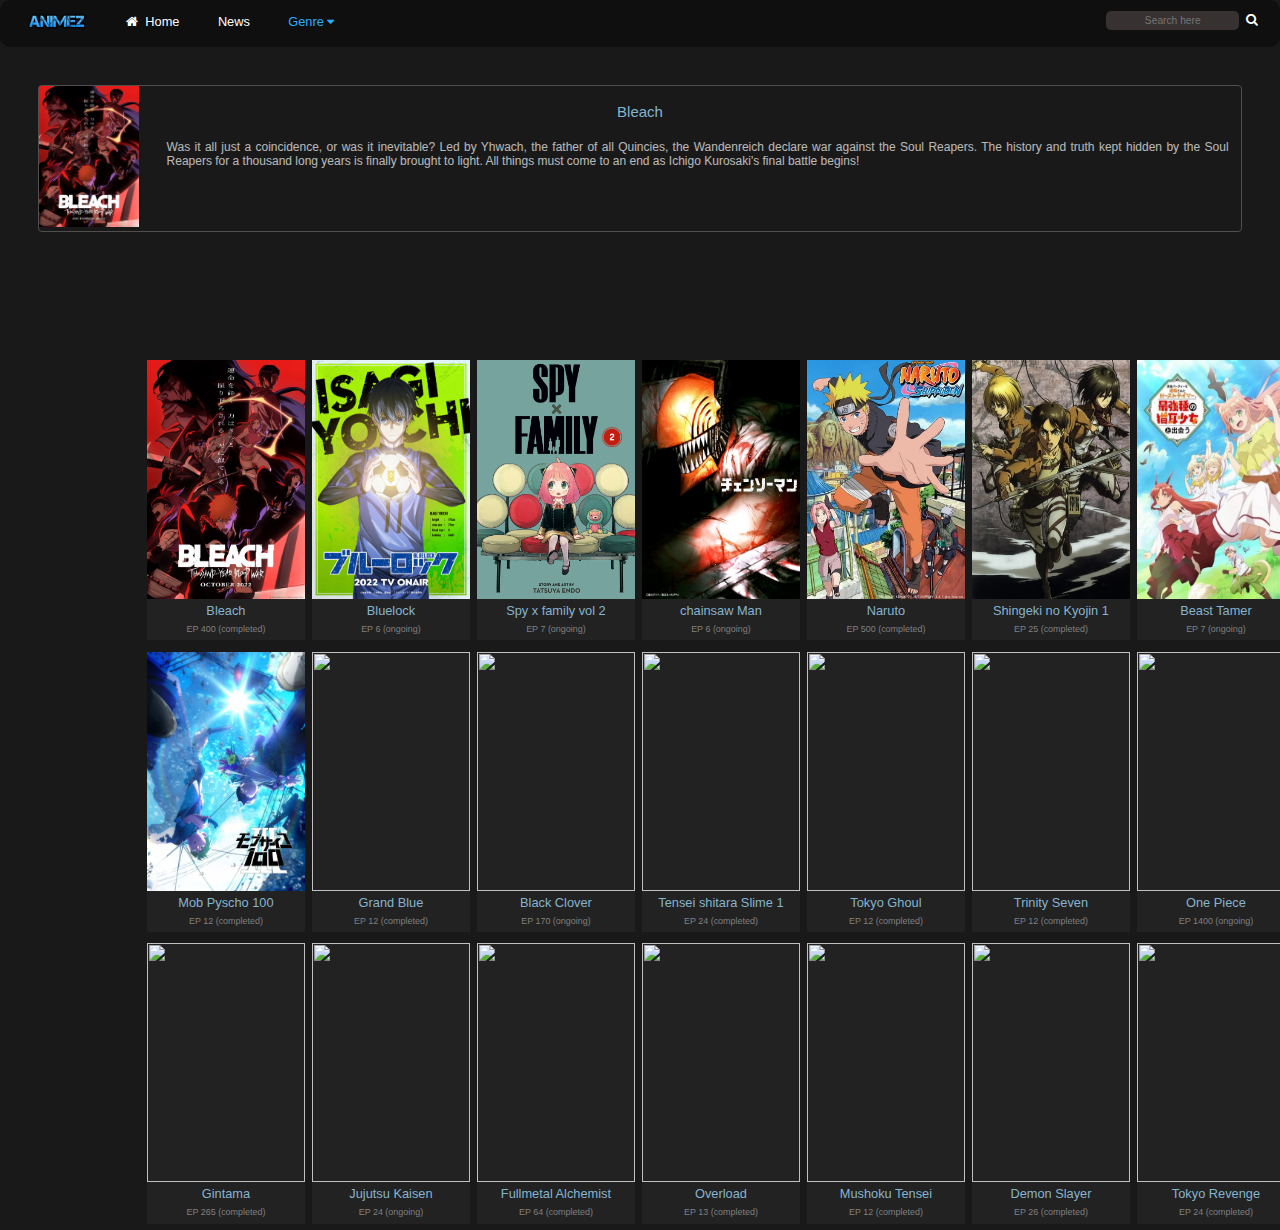
==== commit fb7f2549: "video page" ====
--- a/index.html
+++ b/index.html
@@ -51,7 +51,7 @@
   <div class="subhead">
     <div class="slideshow-container">
 
-      <div class="mySlides fade">
+      <div class="mySlides fade" onclick="searches()">
         <div class="imagesetting">
           <img src="img/bleach.jpg" style="width:100%">
         </div>
@@ -66,7 +66,7 @@
         </div>
       </div>
 
-      <div class="mySlides fade">
+      <div class="mySlides fade" onclick="searches()">
         <div class="imagesetting">
           <img src="img/bluelock.jpg" style="width:100%">
         </div>
@@ -79,7 +79,7 @@
         </div>
       </div>
 
-      <div class="mySlides fade">
+      <div class="mySlides fade" onclick="searches()">
         <div class="imagesetting">
           <img src="img/chainsawman.jpg" style="width:100%">
         </div>
@@ -97,9 +97,9 @@
   </div>
   <div class="container">
     <div class="items">
-      <div class="containerImage">
+      <div class="containerImage" onclick="searches()">
         <img src="img/bleach.jpg" alt="">
-        <div class="containertext">
+        <div class="containertext"">
           Bleach
         </div>
         <div class="containerepisode">
@@ -108,7 +108,7 @@
       </div>
     </div>
     <div class="items">
-      <div class="containerImage">
+      <div class="containerImage" onclick="searches()">
         <img src="img/bluelock.jpg" alt="">
         <div class="containertext">
           Bluelock
@@ -119,7 +119,7 @@
       </div>
     </div>
     <div class="items">
-      <div class="containerImage">
+      <div class="containerImage" onclick="searches()">
         <img src="img/spyxfamily.jpg" alt="">
         <div class="containertext">
           Spy x family vol 2
@@ -130,7 +130,7 @@
       </div>
     </div>
     <div class="items">
-      <div class="containerImage">
+      <div class="containerImage" onclick="searches()">
         <img src="img/chainsawman.jpg" alt="">
         <div class="containertext">
           chainsaw Man
@@ -141,7 +141,7 @@
       </div>
     </div>
     <div class="items">
-      <div class="containerImage">
+      <div class="containerImage" onclick="searches()">
         <img src="img/naruto.jpg" alt="">
         <div class="containertext">
           Naruto
@@ -152,7 +152,7 @@
       </div>
     </div>
     <div class="items">
-      <div class="containerImage">
+      <div class="containerImage" onclick="searches()">
         <img src="img/aot.jpg" alt="">
         <div class="containertext">
           Shingeki no Kyojin 1
@@ -163,7 +163,7 @@
       </div>
     </div>
     <div class="items">
-      <div class="containerImage">
+      <div class="containerImage" onclick="searches()">
         <img src="img/beasttamer.jpg" alt="">
         <div class="containertext">
           Beast Tamer
@@ -175,7 +175,7 @@
       </div>
     </div>
     <div class="items">
-      <div class="containerImage">
+      <div class="containerImage" onclick="searches()">
         <img src="img/mobpscho.jpg" alt="">
                 <div class="containertext">
           Mob Pyscho 100
@@ -186,7 +186,7 @@
       </div>
     </div>
     <div class="items">
-      <div class="containerImage">
+      <div class="containerImage" onclick="searches()">
         <img src="https://cdn.myanimelist.net/images/anime/1679/90825l.jpg" alt="">
                 <div class="containertext">
           Grand Blue
@@ -197,7 +197,7 @@
       </div>      
     </div>
     <div class="items">
-      <div class="containerImage">
+      <div class="containerImage" onclick="searches()">
         <img src="https://cdn.myanimelist.net/images/anime/4/88335l.jpg" alt="">
         <div class="containertext">
           Black Clover
@@ -209,7 +209,7 @@
       </div>
     </div>
     <div class="items">
-      <div class="containerImage">
+      <div class="containerImage" onclick="searches()">
         <img src="https://cdn.myanimelist.net/images/anime/1694/93337l.jpg" alt="">
                 <div class="containertext">
           Tensei shitara Slime 1
@@ -220,7 +220,7 @@
       </div>
     </div>
     <div class="items">
-      <div class="containerImage">
+      <div class="containerImage" onclick="searches()">
         <img src="https://cdn.myanimelist.net/images/anime/5/64449l.jpg" alt="">
                 <div class="containertext">
           Tokyo Ghoul
@@ -231,7 +231,7 @@
       </div>      
     </div>
     <div class="items">
-      <div class="containerImage">
+      <div class="containerImage" onclick="searches()">
         <img src="https://cdn.animixplay.to/min/mal/12/67795.jpg" alt="">
         <div class="containertext">
           Trinity Seven
@@ -243,7 +243,7 @@
       </div>
     </div>
     <div class="items">
-      <div class="containerImage">
+      <div class="containerImage" onclick="searches()">
         <img src="https://cdn.myanimelist.net/images/anime/5/20871l.jpg" alt="">
                 <div class="containertext">
           One Piece
@@ -254,7 +254,7 @@
       </div>
     </div>
     <div class="items">
-      <div class="containerImage">
+      <div class="containerImage" onclick="searches()">
         <img src="https://cdn.myanimelist.net/images/anime/1694/95903l.jpg" alt="">
                 <div class="containertext">
           Gintama
@@ -265,7 +265,7 @@
       </div>      
     </div>
     <div class="items">
-      <div class="containerImage">
+      <div class="containerImage" onclick="searches()">
         <img src="https://cdn.myanimelist.net/images/anime/1909/104931l.jpg" alt="">
         <div class="containertext">
           Jujutsu Kaisen
@@ -277,7 +277,7 @@
       </div>
     </div>
     <div class="items">
-      <div class="containerImage">
+      <div class="containerImage" onclick="searches()">
         <img src="https://cdn.myanimelist.net/images/anime/1208/94745l.jpg" alt="">
                 <div class="containertext">
           Fullmetal Alchemist
@@ -288,7 +288,7 @@
       </div>
     </div>
     <div class="items">
-      <div class="containerImage">
+      <div class="containerImage" onclick="searches()">
         <img src="https://cdn.myanimelist.net/images/anime/1087/114809l.jpg" alt="">
                 <div class="containertext">
           Overload
@@ -299,7 +299,7 @@
       </div>      
     </div>
     <div class="items">
-      <div class="containerImage">
+      <div class="containerImage" onclick="searches()">
         <img src="https://cdn.myanimelist.net/images/anime/1868/115018l.jpg" alt="">
         <div class="containertext">
           Mushoku Tensei
@@ -311,7 +311,7 @@
       </div>
     </div>
     <div class="items">
-      <div class="containerImage">
+      <div class="containerImage" onclick="searches()">
         <img src="https://cdn.myanimelist.net/images/anime/1286/99889l.jpg" alt="">
                 <div class="containertext">
           Demon Slayer
@@ -322,7 +322,7 @@
       </div>
     </div>
     <div class="items">
-      <div class="containerImage">
+      <div class="containerImage" onclick="searches()">
         <img src="https://cdn.myanimelist.net/images/anime/1591/115929l.jpg" alt="">
                 <div class="containertext">
           Tokyo Revenge
--- a/css/animeproject.css
+++ b/css/animeproject.css
@@ -11,7 +11,7 @@
 
    }
    ::-webkit-scrollbar{
-    width: 3px;
+    width: 5px;
    }
    ::-webkit-scrollbar-track{
      background-color: black;
@@ -28,7 +28,8 @@
     overflow: hidden;
     background-color: rgba(13, 13, 13, 0.779);
     position: relative;
-    border-radius: 15px;
+    border: 1px hidden;
+    border-radius: 10px;
           }
     .logo{
       height: 1.5vmax;
@@ -199,6 +200,10 @@
 /* On smaller screens, decrease text size */
 @media only screen and (max-width: 1000px){
   .text {font-size: 11px}
+  .header{
+    border: none;
+    border-radius: none;
+  }
   .searchbar{
     padding-top: 2px;
   }
@@ -227,7 +232,7 @@
     margin-left: 5vmax;
     margin-right: 5vmax;
     height: max-content;
-    overflow: visible;
+    overflow: hidden;
   }
   .container .items{
 /* height: 28px;
@@ -236,6 +241,7 @@
 
   }
   .container .items .containerImage img{
-    width: 100px;
+    width: 90px;
+    height: 130px;
   }
 } 